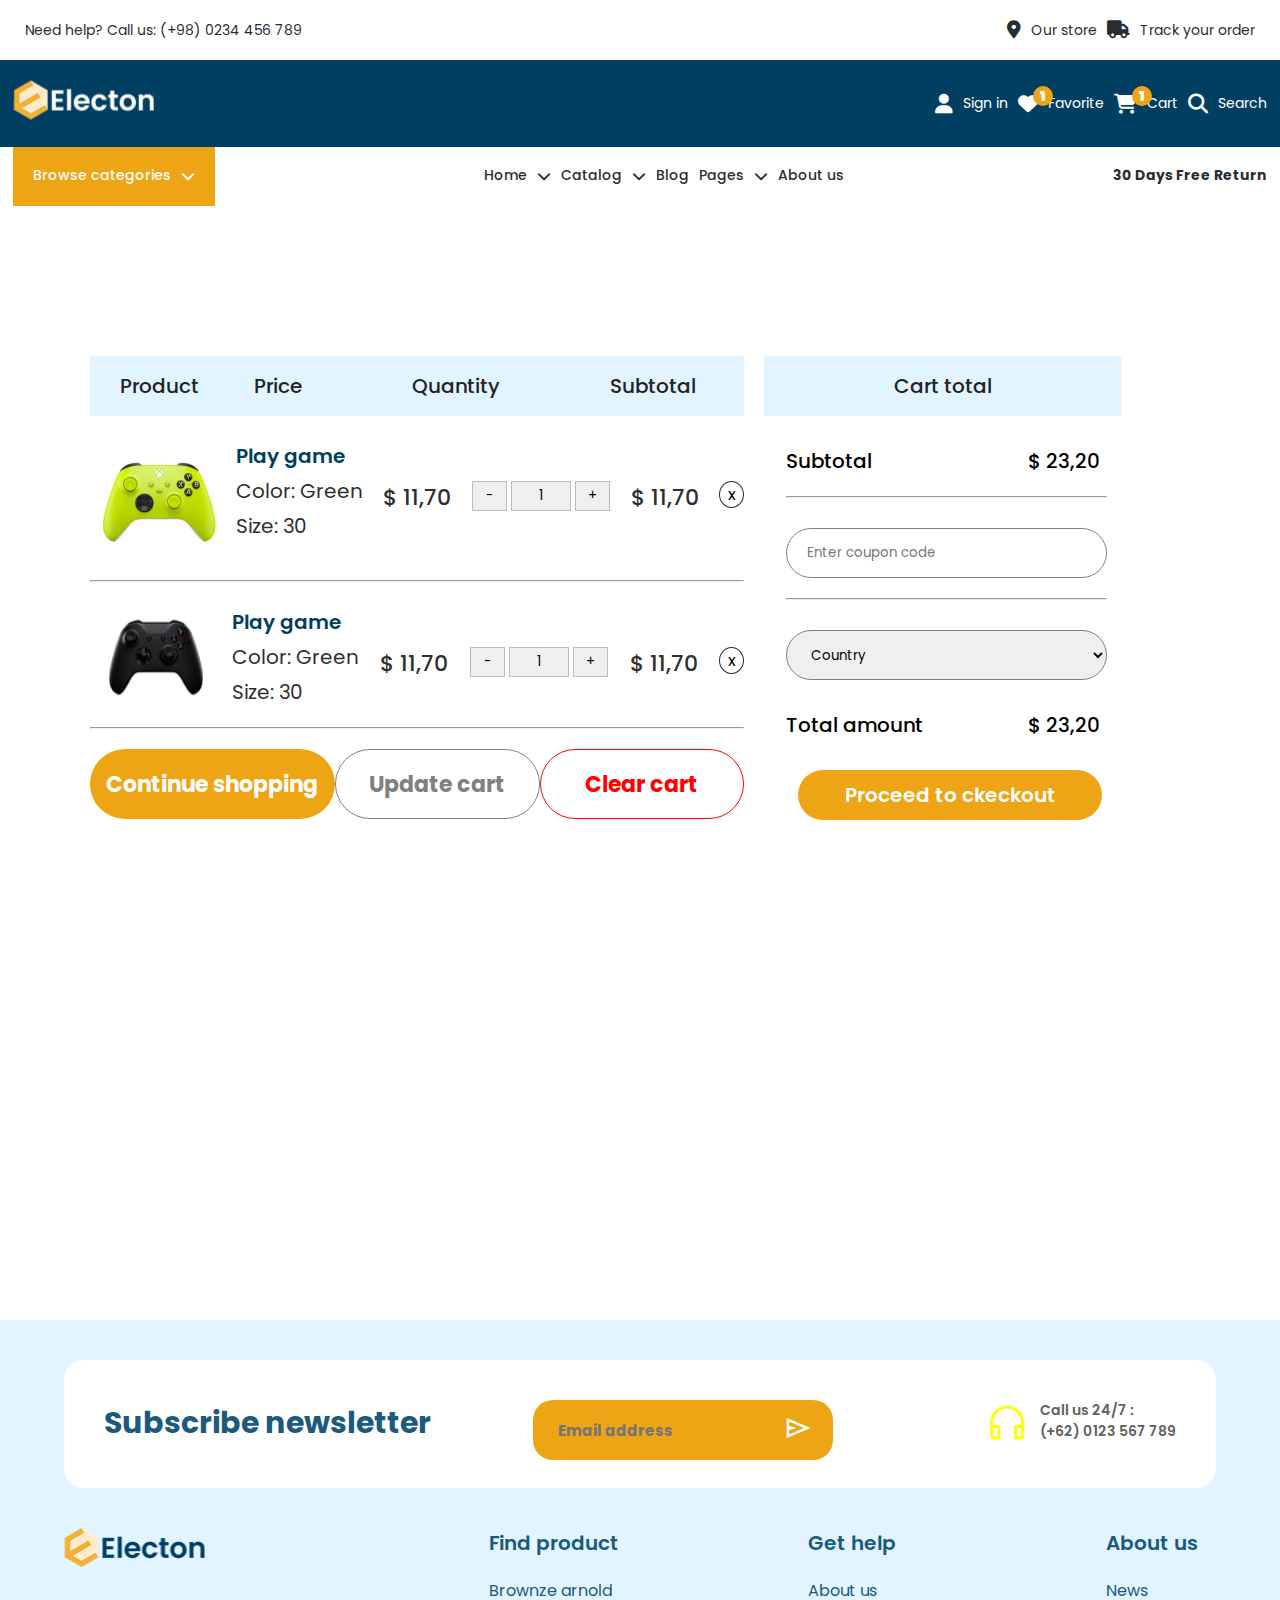
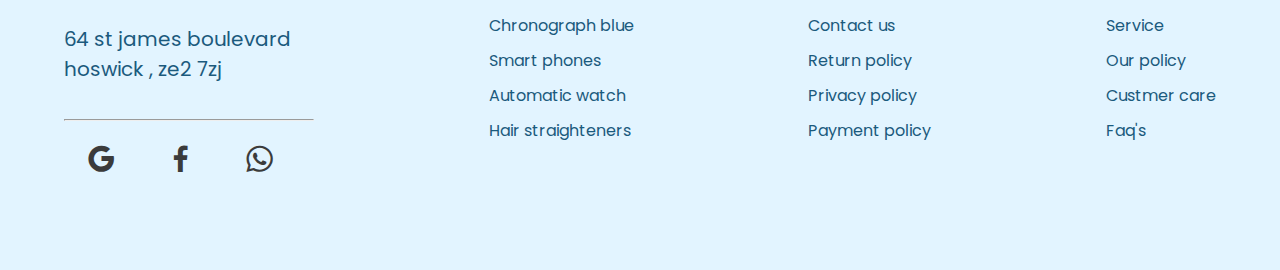
==== cart/cart.html @ a2992329 "new" ====
<!DOCTYPE html>
<html lang="en">
<head>
    <meta charset="UTF-8">
    <meta http-equiv="X-UA-Compatible" content="IE=edge">
    <meta name="viewport" content="width=device-width, initial-scale=1.0">
    <title>cart</title>
    <link rel="stylesheet" href="https://cdnjs.cloudflare.com/ajax/libs/font-awesome/5.15.3/css/all.min.css"/>
  <link rel="stylesheet" href="https://fonts.googleapis.com/css2?family=Material+Symbols+Outlined:opsz,wght,FILL,GRAD@20..48,100..700,0..1,-50..200" />
  <link  rel="stylesheet"  href="https://cdn.jsdelivr.net/npm/swiper@8/swiper-bundle.min.css"/>
  <link href='https://unpkg.com/boxicons@2.1.4/css/boxicons.min.css' rel='stylesheet'>
  <link rel="stylesheet" href="cart.css">
  <link rel="stylesheet" href="media.css">
  <link rel="stylesheet" href="https://cdnjs.cloudflare.com/ajax/libs/font-awesome/6.2.1/css/all.min.css">
  <link rel="stylesheet" href="https://cdn.jsdelivr.net/npm/swiper@8/swiper-bundle.min.css">
</head>
<body>
   
      
  <header>
    <div class="container">
        <div class="before_heading">
            <p class="before_heading-p">Need help? Call us: (+98) 0234 456 789</p>
            <div class="before_heading-div">
                <a href="#">
                    <p class="before_heading-p"><i class="fa-solid fa-location-dot before_heading-icon"></i>Our
                        store</p>
                </a>
                <a href="./order.html">
                    <p class="before_heading-p"><i class="fa-solid fa-truck before_heading-icon"></i>Track your
                        order</p>
                </a>
            </div>
        </div>
        <div class="header_wrapper">
            <a href="./index.html"><img src="../img/site-logo.svg" alt="site-logo" class="site-logo"></a>
            <ul class="menu">
                <li class="nav-item"><i class="fa-solid fa-user header_wrapper-icon"></i><a href="#"
                        class="nav_link">Sign in</a></li>
                <li class="nav-item"><i class="fa-solid fa-heart header_wrapper-icon"><span>1</span></i><a href="#"
                        class="nav_link">Favorite</a></li>
                <li class="nav-item"><i class="fa-solid fa-cart-shopping header_wrapper-icon"><span>1</span></i><a
                        href="./cart.html" class="nav_link">Cart</a>
                </li>
                <li class="nav-item modal_wrapper-icon"><i
                        class="fa-solid fa-magnifying-glass header_wrapper-icon "></i><a href="#"
                        class="nav_link">Search</a>
                </li>
            </ul>
            <div class="toggle_menu">
                <span></span>
                <span></span>
                <span></span>
            </div>
        </div>
        <div class="category_wrapper">
            <p class="category_wrapper-browse-categories">Browse categories <i class="fa-solid fa-chevron-down"></i>
            </p>
            <div class="category_wrapper-inner">
                <p class="category_wrapper-actions">Home <i class="fa-solid fa-chevron-down"></i></p>
                <p class="category_wrapper-actions">Catalog <i class="fa-solid fa-chevron-down"></i></p>
                <p class="category_wrapper-actions">Blog</p>
                <p class="category_wrapper-actions">Pages <i class="fa-solid fa-chevron-down"></i></p>
                <p class="category_wrapper-actions">About us</p>
            </div>
            <p class="category_wrapper-free-trial">30 Days Free Return</p>
        </div>
    </div>
</header>
<!-- Modal Start -->
<div class="modal_wrapper">
    <div class="modal">
        <div class="search_box">
            <input type="text" class="search_box-input" placeholder="Search any thing...">
            <a href="./product.html"><button class="search_box-btn">Search</button></a>
        </div>
        <div class="search_box-icon modal_wrapper-icon">
            <span></span>
            <span></span>
            <span></span>
        </div>
    </div>
</div>
<!-- Modal End -->
      
  
  <div class="all">

  <div class="porducts">

    <div class="porducts_p">
      <p>Product</p>
      <div class="ppp">
      <p>Price</p>
      <p>Quantity</p>
      <p>Subtotal</p>
      </div>
    </div>
    
    <div class="game">
      <div class="playgame">
        <img src="../img/play_game1.png" alt="">
        <div class="playgame_p">
          <s>Play game</s>
          <p>Color: Green</p>
          <p>Size: 30</p>
        </div>
      </div>
        <p>$ 11,70</p>
        <div class="game_button">
          <button>-</button>
          <button>1</button>
          <button>+</button>
        </div>
        <p>$ 11,70</p>

        <div class="game_x">
          x
        </div>
    </div>
    <hr>
    <div class="game">
      <div class="playgame">
        <img src="../img/play_game2.png" alt="">
        <div class="playgame_p">
          <s>Play game</s>
          <p>Color: Green</p>
          <p>Size: 30</p>
        </div>
      </div>
      <p>$ 11,70</p>
      <div class="game_button">
        <button>-</button>
        <button>1</button>
        <button>+</button>
      </div>
      <p>$ 11,70</p>

      <div class="game_x">
        x
      </div>
    </div>
    <hr>
   <div class="products_button">
    <button>Continue shopping</button><br>
    <button>Update cart</button><br>
    <button>Clear cart</button><br>
   </div>
</div>




  <div class="total">
<div class="total_p">
  <p>Cart total</p>
</div>
<div class="subtotal">
  <p>Subtotal</p>
  <p>$ 23,20</p>
</div>
<hr>
<input type="text" placeholder="Enter coupon code">
<hr>
<select name="pets" id="pet-select" class="country">
  <option value="">Country</option>
  <option value="Uzbekistan">Uzbekistan</option>
  <option value="Usa">Usa</option>
  <option value="ru">ru</option>
  <option value="uk">uk</option>
</select>
<div class="amount">
  <p>Total amount</p>
  <p>$ 23,20</p>
</div>

<center>
  <button><a class="total_a" href="http://127.0.0.1:5501/order/order.html">Proceed to ckeckout</a></button>
</center>

  </div>
  </div>


    <br><br><br><br><br><br><br><br><br><br><br><br><br><br><br><br><br><br><br><br>
    
    
    
    <footer>
        <div class="subscribe">
          <p>Subscribe newsletter</p>
          <div class="s_input">
            <input type="email" name="" id="" placeholder="Email address">
            <p><span class="material-symbols-outlined">send</span></p>
          </div>
          <div class="call">
            <span class="material-symbols-outlined">headphones</span>
            <p>Call us 24/7 : <br>(+62) 0123 567 789</p>
          </div>
        </div>
      
        <div class="footer">
          <div class="elcton">
            <img src="../img/electon.png" alt="">
            <p>64 st james boulevard hoswick , ze2 7zj</p>
            <hr>
            <a href=""><i class='bx bxl-google'></i></a>
            <a href=""><i class='bx bxl-facebook'></i></a>
            <a href=""><i class='bx bxl-whatsapp'></i></a>
          </div>
          <div class="find_product">
            <p>Find product</p>
            <ul>
              <li><a href="">Brownze arnold</a></li>
              <li><a href="">Chronograph blue</a></li>
              <li><a href="">Smart phones</a></li>
              <li><a href="">Automatic watch</a></li>
              <li><a href="">Hair straighteners</a></li>
            </ul>
          </div>
          <div class="get_help">
            <p>Get help</p>
            <ul>
              <li><a href="">About us</a></li>
              <li><a href="">Contact us</a></li>
              <li><a href="">Return policy</a></li>
              <li><a href="">Privacy policy</a></li>
              <li><a href="">Payment policy</a></li>
            </ul>
          </div>
          <div class="about_us">
            <p>About us</p>
            <ul>
              <li><a href="">News</a></li>
              <li><a href="">Service</a></li>
              <li><a href="">Our policy</a></li>
              <li><a href="">Custmer care </a></li>
              <li><a href="">Faq's</a></li>
            </ul>
          </div>
        </div>
      
      </footer>
      <script src="cart.js"></script>
      <!-- <script type="text/javascript" src="https://form.jotform.com/jsform/230354834940456"></script> -->
</body>
</html>
---- cart/cart.css ----
@import url('https://fonts.googleapis.com/css2?family=Poppins:wght@100;200;300;400;500;600;700;800;900&display=swap');

* {
    padding: 0;
    margin: 0;
    text-decoration: none;
    list-style-type: none;
    box-sizing: border-box;
    outline: none;
    transition: all .3s ease;
    font-family: 'Poppins', sans-serif;
    scroll-behavior: smooth;
}

:root {
    /* Colors */
    --color-primary: #EDA415;
    --color-secondary: #003F62;
    --color-text: #1B5A7D;
    --color-blue: #87BCD9;
    --color-dark: #292D32;
    --color-white: #fff;
    --color-blured: rgba(0, 0, 0, 0.2);
    --color-border: #A5A5A5;
    --color-blue-opacity: #E2F4FF;
    /* Sizes */
    --size-default: 14px;
    --size-heading: 43px;
    --size-big: 20px;
    --size-small: 18px;
    --size-small-headings: 23px;
}

.container {
    max-width: 1400px;
    margin: 0 auto;
    padding: 0 1%;
}

header {
    position: relative;
    z-index: 99;
}

.before_heading {
    display: flex;
    justify-content: space-between;
    align-items: center;
    width: 100%;
    height: 60px;
    position: relative;
    top: 0;
    left: 0;
    padding: 0 1%;
}

.before_heading-div {
    display: flex;
    justify-content: center;
    align-items: center;
    gap: 10px;
}

.before_heading-p {
    color: var(--color-dark);
    font-size: var(--size-default);
    display: flex;
    justify-content: center;
    align-items: center;
    gap: 10px;
}

.before_heading-icon {
    color: var(--color-dark);
    font-size: var(--size-small);
}

.header_wrapper {
    position: fixed;
    left: 0;
    display: flex;
    justify-content: space-between;
    align-items: center;
    gap: 10px;
    padding: 20px 1%;
    background: var(--color-secondary);
    width: 100%;
}

.menu {
    display: flex;
    justify-content: center;
    align-items: center;
    gap: 10px;
}

.nav-item {
    display: flex;
    justify-content: center;
    align-items: center;
    gap: 10px;
    width: auto;
    white-space: nowrap;
}

.header_wrapper-icon {
    position: relative;
    font-size: var(--size-big);
    color: var(--color-white);
}

.header_wrapper-icon span {
    position: absolute;
    top: -7.5px;
    right: -15px;
    width: 20px;
    height: 20px;
    background: var(--color-primary);
    border-radius: 50%;
    display: flex;
    justify-content: center;
    align-items: center;
    font-size: var(--size-default);
}

.nav_link {
    color: var(--color-white);
    font-size: var(--size-default);
}

.toggle_menu {
    position: relative;
    display: none;
    justify-content: center;
    align-items: center;
    flex-direction: column;
    gap: 10px;
    cursor: pointer;
    z-index: 9999;
}

.toggle_menu.default span:nth-child(2) {
    display: none;
}

.toggle_menu.default span:nth-child(1) {
    position: absolute;
    left: -30px;
    transform: rotateZ(45deg);
}

.toggle_menu.default span:nth-child(3) {
    position: absolute;
    left: -30px;
    transform: rotateZ(-45deg);
}

.toggle_menu:active {
    transform: scale(.9);
}

.toggle_menu span {
    width: 30px;
    height: 3px;
    background: var(--color-white);
    border-radius: 5px;
}

.modal_wrapper {
    position: fixed;
    left: 0%;
    top: -100%;
    background: var(--color-blured);
    padding: 20px;
    width: 100%;
    height: 100vh;
    display: flex;
    justify-content: center;
    align-items: flex-start;
    z-index: 99999;
}

.modal_wrapper.default {
    top: 0;
}

.modal {
    display: flex;
    justify-content: space-between;
    align-items: center;
    width: 100%;
    gap: 10px;
    z-index: 9999;
}

.search_box {
    width: 90%;
    background: var(--color-white);
    border-radius: 20px;
    display: flex;
    justify-content: space-between;
    align-items: center;
}

.search_box.default {
    animation: search_box_animation .3s ease both 1 .3s;
}

@keyframes search_box_animation {
    0% {
        transform: rotateX(45deg) rotateY(45deg);
        opacity: 0;
    }

    100% {
        opacity: 1;
        transform: rotateX(0deg) rotateY(0deg);
    }
}

.search_box-input {
    position: relative;
    width: 80%;
    padding: 15px 0 15px 20px;
    background: var(--color-white);
    border-radius: 20px 0 0 20px;
    color: var(--color-dark);
}

.search_box-btn {
    padding: 15px 25px;
    border-radius: 20px;
    background: var(--color-primary);
    font-weight: 600;
    color: var(--color-white);
    cursor: pointer;
    margin-left: 5px;
}

.search_box-btn:active {
    transform: scale(.9);
}

.modal_wrapper-icon {
    font-size: var(--size-big);
    color: var(--color-white);
    cursor: pointer;
}

.category_wrapper {
    display: flex;
    justify-content: space-between;
    align-items: center;
    gap: 10px;
    margin-top: 85px;
}

.category_wrapper-inner {
    display: flex;
    justify-content: space-between;
    align-items: center;
    gap: 10px;
    width: auto;
    padding: 0px 30px;
    color: var(--color-dark);
    font-weight: 500;
    font-size: var(--size-default);
}

.category_wrapper-browse-categories {
    display: flex;
    justify-content: space-between;
    align-items: center;
    gap: 10px;
    padding: 20px;
    color: var(--color-white);
    font-weight: 500;
    background: var(--color-primary);
    font-size: var(--size-default);
    cursor: pointer;
}

.category_wrapper-free-trial {
    display: flex;
    justify-content: space-between;
    align-items: center;
    color: var(--color-dark);
    font-weight: 700;
    font-size: var(--size-default);
}

.category_wrapper-actions {
    display: flex;
    justify-content: center;
    align-items: center;
    gap: 10px;
    cursor: pointer;
}

.search_box-icon {
    position: relative;
    left: 10px;
    display: flex;
    justify-content: center;
    align-items: center;
    flex-direction: column;
    gap: 10px;
    cursor: pointer;
    z-index: 9999;
}

.search_box-icon span:nth-child(1) {
    position: absolute;
    left: -30px;
    transform: rotateZ(45deg);
}

.search_box-icon span:nth-child(2) {
    display: none;
}

.search_box-icon span:nth-child(3) {
    position: absolute;
    left: -30px;
    transform: rotateZ(-45deg);
}

.search_box-icon span {
    width: 30px;
    height: 3px;
    background: var(--color-white);
    border-radius: 5px;
}




.porducts hr{
    margin-top: 20px;
}
.all{
    margin-top: 150px;
    margin-left: 7%;
    display: flex;
}
.porducts{
    width: 55%;
}
.game{
    margin-top: 25px;
    display: flex;
    justify-content: space-between;
}
.game p{
    font-size: 22px;
    font-weight: 500;
    color: #2F2F2F;
    margin-top: 40px;
}
.playgame{
    display: flex;
}
.playgame_p s{
    color: #003F62;
    font-size: 20px;
    margin-left: 10px;
    font-weight: 600;
}
.playgame_p p{
    margin-top: 5px;
    color: #2F2F2F;
    font-size: 20px;
    margin-left: 10px;
    font-weight: 400;
}
.ppp{
    display: flex;
    justify-content: space-between;
}
.ppp P{
    display: flex;
    margin: 55px;
}
.porducts_p{
    padding-left: 30px;
    padding-right: 30px;
    width: 100%;
    height: 60px;
    background-color: #E2F4FF;
    display: flex;
    justify-content: space-between;
    font-size: 20px;
    color: #232323;
    font-weight: 500;
    align-items: center;
}
.game_button{
    margin-top: 40px;
}
.game_button button:nth-child(1),
.game_button button:nth-child(3){
    width: 35px;
    height: 30px;
    border: 1px solid #BDBDBD;
    cursor: pointer;
}
.game_button button:nth-child(2){
    width: 60px;
    height: 30px;
    border: 1px solid #BDBDBD;
    cursor: pointer;
}

.game_x{
    cursor: pointer;
    width: 25px;
    height: 20px;
    border-radius: 50%;
    border: 1px solid #292D32;
    text-align: center;
    padding-bottom: 25px;
    margin-top: 40px;
}
.products_button{
    display: flex;
    justify-content: space-between;
    margin-top: 20px;
}
.products_button button:nth-child(1){
    width: 300px;
    height: 70px;
    border: none;
    border-radius: 40px;
    font-size: 22px;
    font-weight: 700;
    color: white;
    background-color: #EDA415;
}
.products_button button:nth-child(3){
    width: 250px;
    height: 70px;
    border: 1px solid grey;
    border-radius: 40px;
    font-size: 22px;
    font-weight: 700;
    color: grey;
    background-color: #fff;
}
.products_button button:nth-child(5){
    width: 250px;
    height: 70px;
    border: 1px solid red;
    border-radius: 40px;
    font-size: 22px;
    font-weight: 700;
    color: red;
    background-color: #fff;
}

.total{
    margin-left: 20px;
    width: 30%;
}
.total_p{
    background-color: #E2F4FF;
    width: 100%;
    height: 60px;
    align-items: center;
    text-align: center;
    padding-top: 15px;
    font-size: 20px;
    font-weight: 500;
    color: #232323;
}
.subtotal,.amount{
    margin-left: 6%;
    margin-right: 6%;
    display: flex;
    justify-content: space-between;
    font-size: 20px;
    font-weight: 500;
    margin-top: 30px;
}
.total hr{
    margin-left: 6%;
    width: 90%;
    margin-top: 20px;
}
.total input,select{
    margin-top: 30px;
    width: 90%;
    height: 50px;
    padding-left: 20px;
    margin-left: 6%;
    border-radius: 30px;
    border: 1px solid grey;
}
.total_a{
    color: white;
}

.total button{
    background-color: #EDA415;
    color: white;
    font-size: 20px;
    font-weight: 600;
    margin-left: 4%;
    width: 85%;
    height: 50px;
    border: none;
    border-radius: 30px;
    margin-top: 30px;
}
.total button:hover{
   transform: scale(1.07,1.07);
   transition: 0.5s;
}


/* footer */
footer {
  padding-top: 40px;
  width: 100%;
  height: 550px;
  background-color: #E2F4FF;
  padding-left: 5%;
  padding-right: 5%;
}

.subscribe {
  display: flex;
  justify-content: space-between;
  background-color: white;
  border-radius: 20px;
  padding-top: 40px;
  padding-left: 40px;
  padding-right: 40px;
  height: 25%;
}

.subscribe p {
  color: #1B5A7D;
  font-size: 30px;
  font-weight: 700;
}


.s_input input {
  margin: 0px;
  width: 300px;
  height: 60px;
  padding-left: 25px;
  font-size: 15px;
  font-weight: 700;
  color: #E2F4FF;
  background-color: #EDA415;
  border-radius: 20px;
  border: none;
}

.s_input p {
  margin-top: -50px;
}

.s_input span {
  font-size: 30px;
  color: white;
  margin-left: 110px;
  cursor: pointer;
}

.s_input p {
  margin-top: -50px;
  margin-left: 140px;
}

.s_input input:hover {
  transform: none;
}

.call {
  display: flex;
}

.call span {
  margin-left: 50px;
  color: yellow;
  font-size: 45px;
}

.call p {
  color: #606060;
  font-size: 14px;
  font-weight: 600;
  margin-left: 10px;
}

.footer {
  margin-top: 40px;
  display: flex;
  justify-content: space-between;
}

.elcton p {
  color: #1B5A7D;
  font-size: 20px;
  font-weight: 400;
  width: 250px;
  margin-top: 50px;
}

.elcton hr {
  width: 250px;
  margin-top: 35px;
}

.find_product ul,
.get_help ul,
.about_us ul {
  color: #D9D9D9;
  margin-top: 20px;
}
.find_product a,
.get_help a,
.about_us a {
  color: #1B5A7D;
}
.find_product p,
.get_help p,
.about_us p {
  color: #1B5A7D;
  font-size: 20px;
  font-weight: 600;
}
.elcton i{
  font-size: 35px;
  margin: 20px;
  color: #3B3B3B;
}
.find_product li,
.get_help li,
.about_us li {
  margin-top: 10px;
}
---- cart/media.css ----
@media screen and (max-width: 800px) {
  .category_wrapper-browse-categories {
    gap: 5px;
  }

  .category_wrapper-actions {
    gap: 5px;
  }

  .category_wrapper-inner {
    display: none;
  }
}

@media screen and (max-width: 550px) {
  .before_heading-div {
    display: none;
  }

  .header_wrapper {
    padding: 20px 3%;
  }

  .toggle_menu {
    display: flex;
  }

  .menu {
    position: fixed;
    left: 0%;
    top: -100%;
    width: 100%;
    height: 100vh;
    background: var(--color-secondary);
    display: flex;
    justify-content: center;
    align-items: center;
    flex-direction: column;
  }

  .menu.default {
    top: 0%;
  }

  .nav-item {
    width: 200px;
    display: flex;
    justify-content: center;
    align-items: center;
  }

  .modal_wrapper {
    position: fixed;
    left: 0%;
    top: -100%;
    background: var(--color-blured);
    padding: 20px;
    width: 100%;
    height: 100vh;
    display: flex;
    justify-content: center;
    align-items: flex-start;
  }

  .modal_wrapper.default {
    display: flex;
    left: 0;
    top: 0;
  }

  .modal {
    gap: 5px;
  }
}



@media screen and (max-width: 450px) {
  .search_box {
    display: flex !important;
    border-radius: 15px;
  }

  .search_box-input {
    width: 80%;
    padding: 10px 0 10px 20px;
    background: var(--color-white);
    border-radius: 15px 0 0 15px;
    color: var(--color-dark);
  }

  .search_box-btn {
    padding: 10px 20px;
    border-radius: 15px;
    background: var(--color-primary);
    font-weight: 400;
    color: var(--color-white);
    cursor: pointer;
    margin-left: 5px;
  }

  .search_box-btn:active {
    transform: scale(.9);
  }

  .swiper-slide img {
    width: 30%;
  }

  :root {
    --size-default: 12px;
    --size-heading: 28px;
    --size-big: 18px;
    --size-small: 16px;
  }


}

@media screen and (max-width: 310px) {
  .category_wrapper-free-trial {
    display: none;
  }

  .swiper-slide img {
    width: 40%;
  }

  .index-section_third_btn_wrapper button {
    width: 90%;
  }

  .swiper {
    padding: 0.5px;
  }

  .index-section_eight_wrapper img {
    width: 70%;
  }
}



















@media screen and (max-width: 1250px) {
  .all {
    display: block;
  }

  .porducts {
    width: 90%;
  }

  .game {
    margin-top: 25px;
    display: flex;
    justify-content: space-between;
  }

  .game p {
    font-size: 22px;
    font-weight: 500;
    color: #2F2F2F;
    margin-top: 40px;
  }

  .playgame {
    display: block;
  }

  .playgame_p s {
    color: #003F62;
    font-size: 20px;
    margin-left: 10px;
    font-weight: 600;
  }

  .playgame_p p {
    margin-top: 5px;
    color: #2F2F2F;
    font-size: 20px;
    margin-left: 10px;
    font-weight: 400;
  }

  .ppp p {
    margin: 40px;
  }




  .game_x {
    cursor: pointer;
    width: 25px;
    height: 20px;
    border-radius: 50%;
    border: 1px solid #292D32;
    text-align: center;
    padding-bottom: 25px;
    margin-top: 40px;
  }


  .total {
    margin-left: 20px;
    width: 90%;
    margin-top: 50px;
  }



  .total button:hover {
    transform: scale(1.07, 1.07);
    transition: 0.5s;
  }
}





@media screen and (max-width: 900px) {



  .subscribe p {
    font-size: 20px;
  }

  .subscribe {
    height: 250px;

  }

  .call p {
    font-size: 15px;
  }

  footer {
    height: 650px;
  }
  .products_button button:nth-child(1),.products_button button:nth-child(3),.products_button button:nth-child(5){
  font-size: 15px;
  height: 55px;
}


}


@media screen and (max-width: 720px) {



  .subscribe {
    display: block;
    justify-content: none;
  }

  .s_input input {
    margin-top: 20px;
  }

  .call {
    margin-top: 30px;
    margin-left: -50px;
  }

  .footer {
    margin-top: 40px;
    display: block;
    justify-content: none;
  }

  footer {
    height: 1200px;
  }

  .find_product p,
  .get_help p,
  .about_us p {
    margin-top: 30px;
  }

  .ppp p {
    margin: 20px;
    font-size: 15px;
  }

}


@media screen and (max-width: 550px) {
  .ppp {
    display: none;
  }

  .game_button button:nth-child(2) {
    width: 30px;
    height: 30px;
  }

  .game_button button:nth-child(1),
  .game_button button:nth-child(3) {
    width: 25px;
    height: 30px;

  }

  .game p {
    font-size: 15px;
  }

  .playgame img {
    width: 50%;
  }

  .playgame_p {
    font-size: 15px;
  }

  .all {
    margin-left: 5px;
  }

  .total {
    margin-left: 0px;
  }

  .total button {
    font-size: 15px;
  }
}

@media screen and (max-width: 400px) {
  .wrapper nav {
    padding: 0 10px;
  }

  .content .logo a {
    font-size: 27px;
  }

  .wrapper .search-box {
    max-width: calc(100% - 70px);
  }

  .wrapper .search-box .go-icon {
    width: 30px;
    right: 0;
  }

  .wrapper .search-box input {
    padding-right: 30px;
  }


  .lorem {
    height: 70%;
  }

  .s_input input {
    width: 200px;
  }

  .s_input span {
    margin-left: 15px;
    margin-top: 5px;
  }

  .subscribe {
    height: 30%;
  }
  .products_button button:nth-child(1),.products_button button:nth-child(3),.products_button button:nth-child(5){
    font-size: 10px;
  }
}
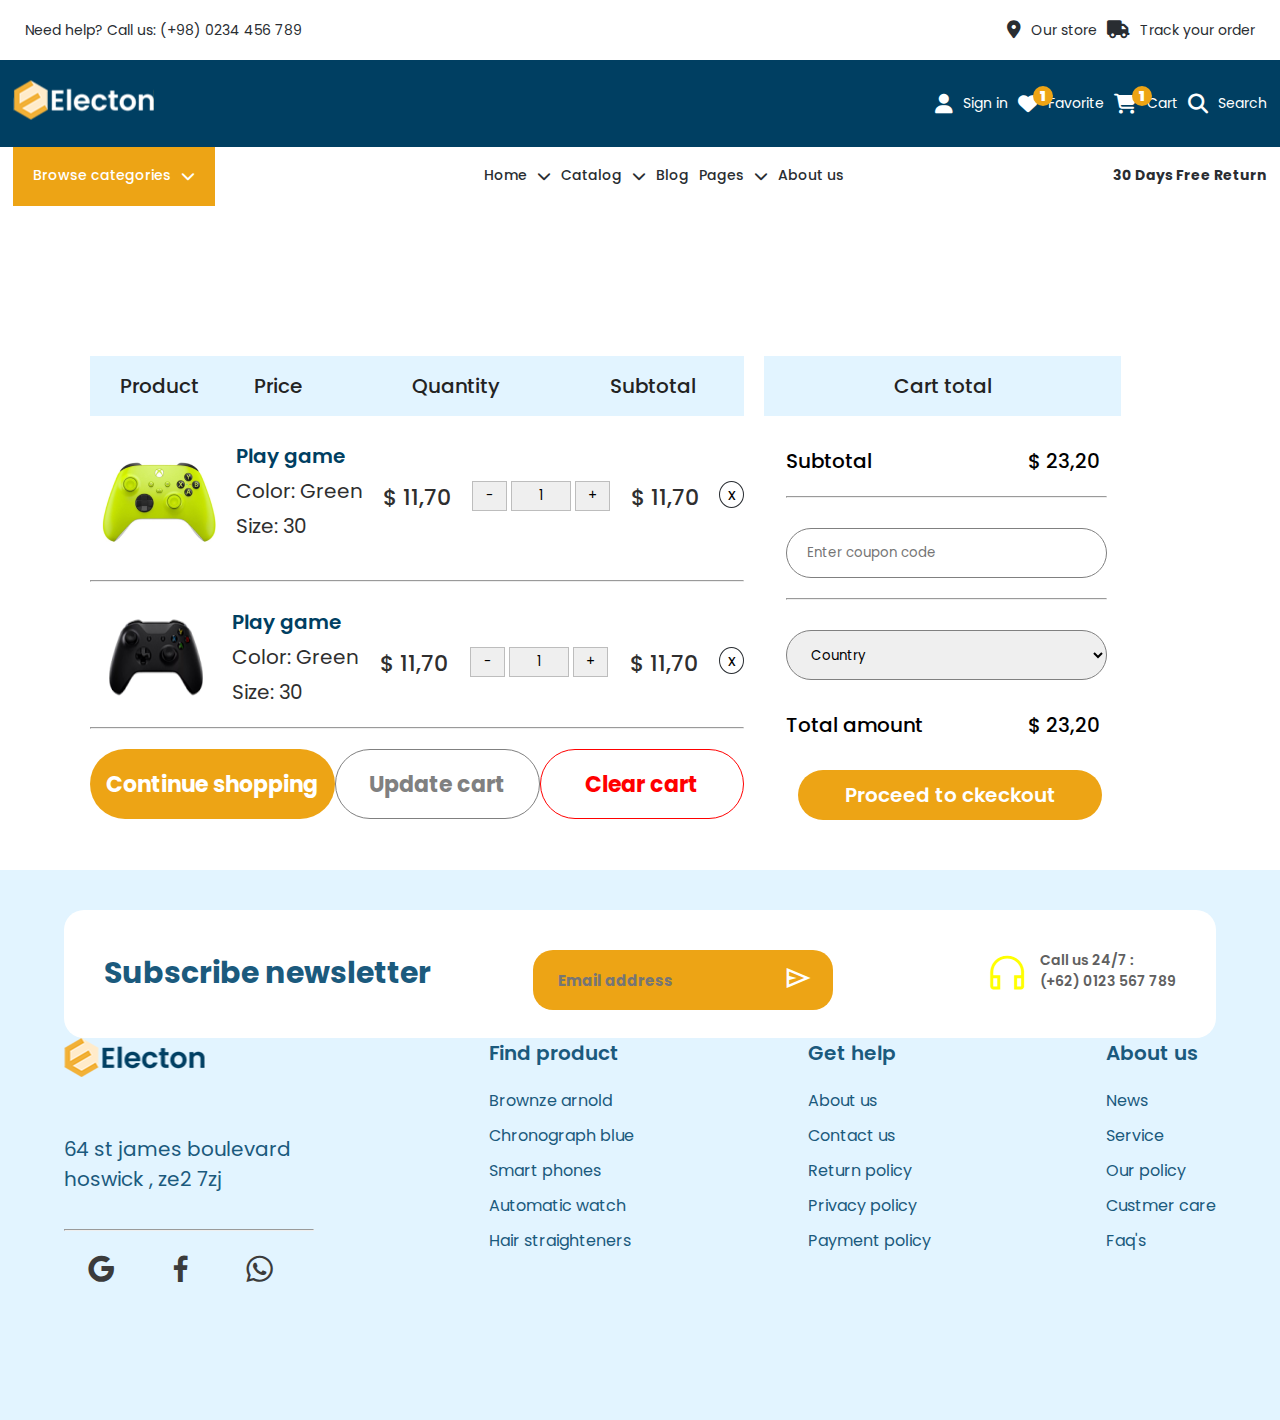
==== commit b11e04f3: "new" ====
--- a/cart/cart.html
+++ b/cart/cart.html
@@ -182,8 +182,7 @@
   </div>
 
 
-    <br><br><br><br><br><br><br><br><br><br><br><br><br><br><br><br><br><br><br><br>
-    
+<br><br>    
     
     
     <footer>
--- a/cart/cart.css
+++ b/cart/cart.css
@@ -596,7 +596,6 @@
 }
 
 .footer {
-  margin-top: 40px;
   display: flex;
   justify-content: space-between;
 }
--- a/cart/media.css
+++ b/cart/media.css
@@ -289,7 +289,7 @@
   }
 
   footer {
-    height: 1200px;
+    height: 1350px;
   }
 
   .find_product p,
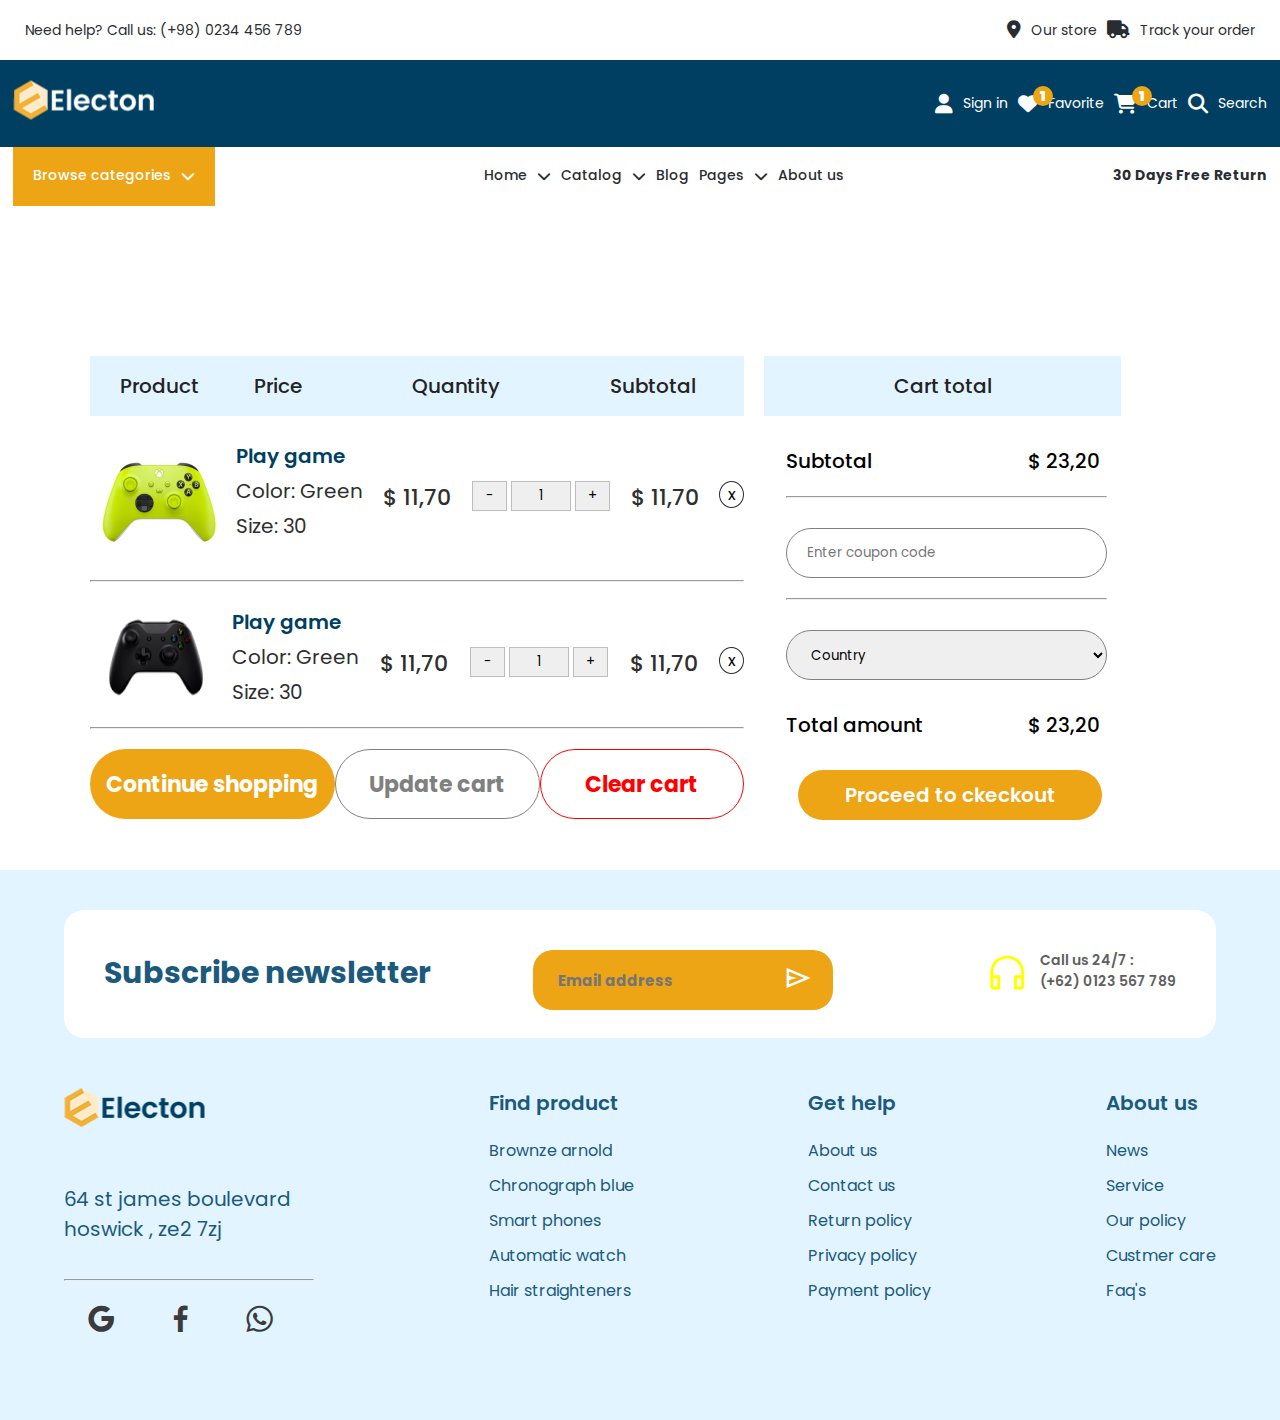
==== commit 512f16fa: "new" ====
--- a/cart/cart.html
+++ b/cart/cart.html
@@ -175,7 +175,7 @@
 </div>
 
 <center>
-  <button><a class="total_a" href="http://127.0.0.1:5501/order/order.html">Proceed to ckeckout</a></button>
+  <button><a class="total_a" href="../order/order.html">Proceed to ckeckout</a></button>
 </center>
 
   </div>
--- a/cart/cart.css
+++ b/cart/cart.css
@@ -598,6 +598,7 @@
 .footer {
   display: flex;
   justify-content: space-between;
+  margin-top: 50px;
 }
 
 .elcton p {
